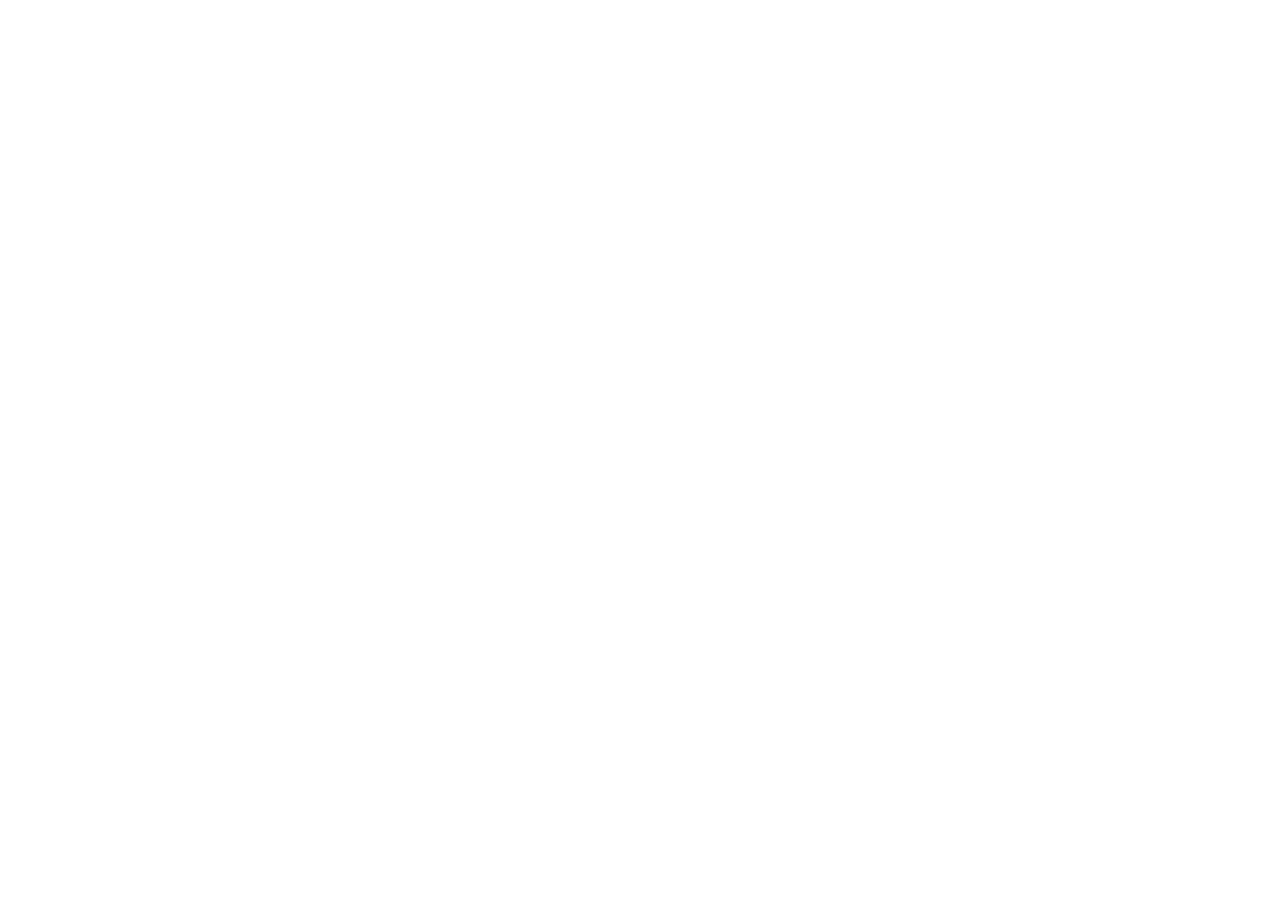
==== home.html @ 10954f7a "first commit" ====
<!DOCTYPE html>
<html lang="en">
  <head>
    <meta charset="UTF-8" />
    <meta http-equiv="X-UA-Compatible" content="IE=edge" />
    <meta name="viewport" content="width=device-width, initial-scale=1.0" />
    <title>Document</title>
  </head>
  <body></body>
</html>
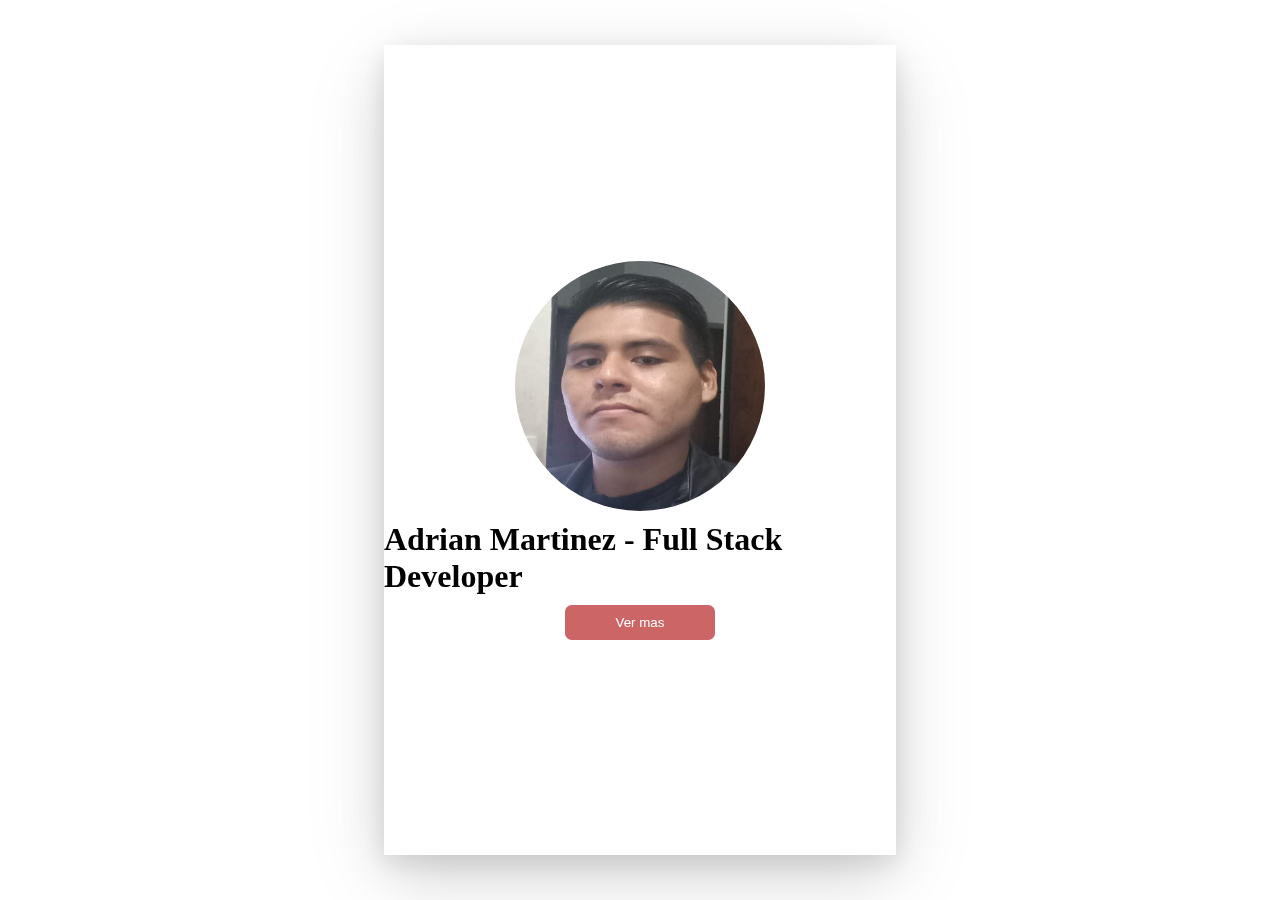
==== commit d1fa7855: "functions and css" ====
--- a/home.html
+++ b/home.html
@@ -1,10 +1,26 @@
 <!DOCTYPE html>
-<html lang="en">
-  <head>
+<html lang="es">
     <meta charset="UTF-8" />
     <meta http-equiv="X-UA-Compatible" content="IE=edge" />
     <meta name="viewport" content="width=device-width, initial-scale=1.0" />
-    <title>Document</title>
+    <link rel="stylesheet" href="css/style.css" type="text/css" >
+    <title>CV</title>
   </head>
-  <body></body>
+  <body>
+    <div class="cv" id="cv">
+        <div class="face front">
+            <img class="perfil" src="images/perfil.jpg" alt="perfil">
+            <div class="titulo">
+                <h1>Adrian Martinez - Full Stack Developer</h1>
+            </div>
+            <button class="open" onclick="rotate()">Ver mas</button>
+        </div>
+        <div class="face back">       
+         
+                hola
+   
+        </div>
+    </div>
+    <script src="script/script.js"></script>
+  </body>
 </html>
--- a/css/style.css
+++ b/css/style.css
@@ -0,0 +1,57 @@
+* {
+  padding: 0;
+  margin: 0;
+}
+body {
+  width: 100%;
+  height: 100vh;
+  display: flex;
+  justify-content: center;
+  align-items: center;
+}
+.cv {
+  width: 40%;
+  height: 90vh;
+  display: flex;
+  align-items: center;
+  justify-content: center;
+  position: relative;
+  transform-style: preserve-3d;
+  box-shadow: rgba(17, 17, 26, 0.1) 0px 8px 24px,
+    rgba(17, 17, 26, 0.1) 0px 16px 56px, rgba(17, 17, 26, 0.1) 0px 24px 80px;
+  transition: 1s ease-in-out;
+}
+.face {
+  position: absolute;
+  display: flex;
+  justify-content: center;
+  align-items: center;
+  flex-direction: column;
+  backface-visibility: hidden;
+  transition: 0.5s;
+  overflow: hidden;
+  transform-style: preserve-3d;
+  transition: 2s ease-in-out;
+}
+
+.face.back {
+  transform: perspective(600px) rotateY(180deg);
+}
+
+.perfil {
+  border-radius: 50%;
+  width: 250px;
+  height: 250px;
+}
+.titulo {
+  margin: 10px 0px;
+}
+.open {
+  padding: 10px;
+  border-radius: 0.5em;
+  border: none;
+  background-color: #c66;
+  color: #fff;
+  cursor: pointer;
+  width: 150px;
+}
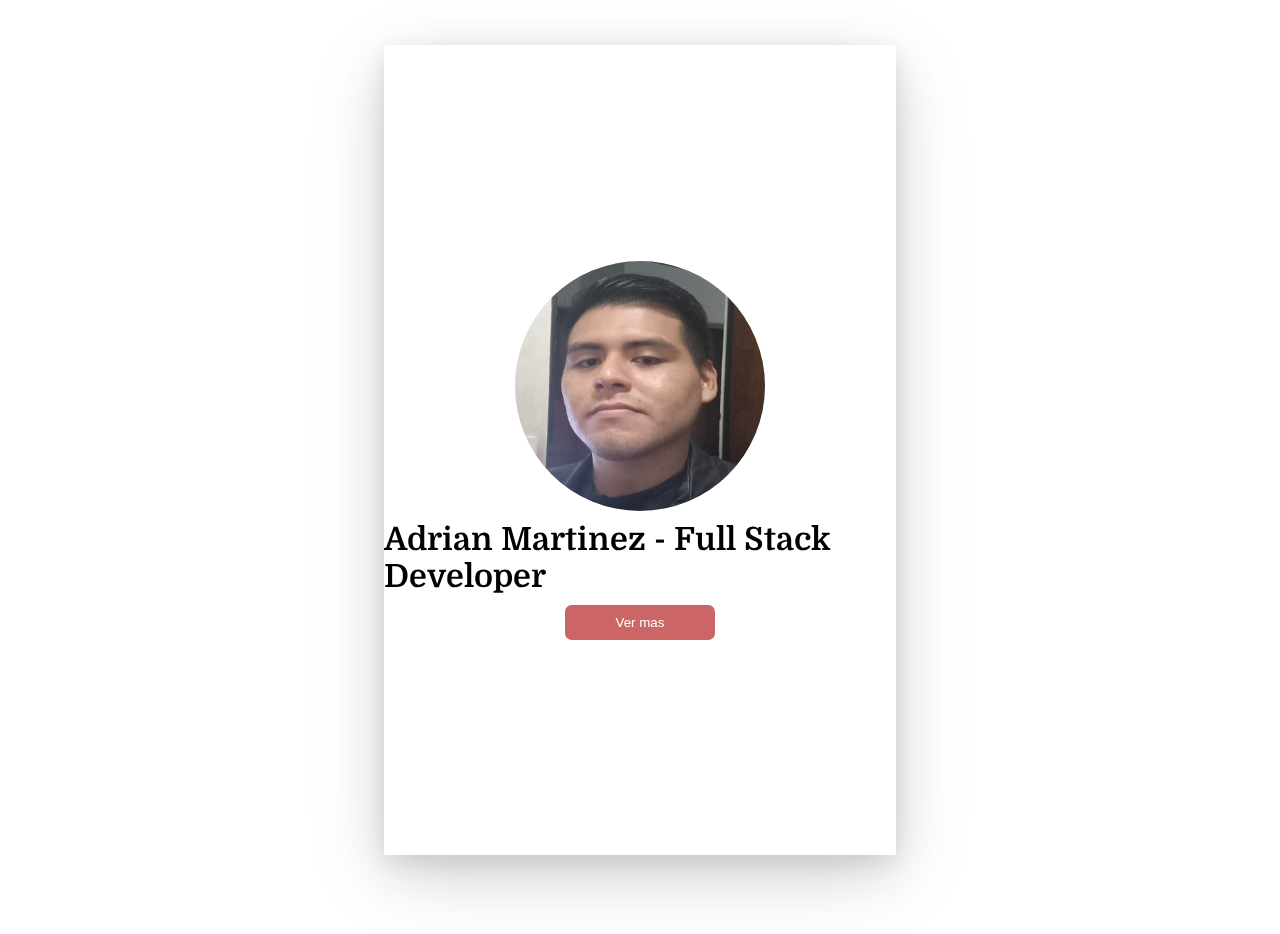
==== commit d584d557: "last changes" ====
--- a/home.html
+++ b/home.html
@@ -1,26 +1,137 @@
 <!DOCTYPE html>
 <html lang="es">
+  <head>
     <meta charset="UTF-8" />
     <meta http-equiv="X-UA-Compatible" content="IE=edge" />
     <meta name="viewport" content="width=device-width, initial-scale=1.0" />
-    <link rel="stylesheet" href="css/style.css" type="text/css" >
+    <link rel="stylesheet" href="css/style.css" type="text/css" />
+    <link
+      rel="stylesheet"
+      href="https://cdnjs.cloudflare.com/ajax/libs/font-awesome/4.7.0/css/font-awesome.min.css"
+    />
     <title>CV</title>
   </head>
   <body>
     <div class="cv" id="cv">
-        <div class="face front">
-            <img class="perfil" src="images/perfil.jpg" alt="perfil">
-            <div class="titulo">
-                <h1>Adrian Martinez - Full Stack Developer</h1>
+      <div class="face-front front">
+        <img class="perfil" src="images/perfil.jpg" alt="perfil" />
+        <div class="titulo">
+          <h1>Adrian Martinez - Full Stack Developer</h1>
+        </div>
+        <button class="open" onclick="rotate()">Ver mas</button>
+      </div>
+      <div class="face-back back">
+        <div class="content">
+          <div class="left-side">
+            <div class="cv-image">
+              <img class="perfil" src="images/perfil.jpg" />
             </div>
-            <button class="open" onclick="rotate()">Ver mas</button>
+            <div class="contacts">
+              <ul>
+                <li><i class="fa fa-whatsapp"></i>+5493874515979</li>
+                <li>
+                  <i class="fa fa-linkedin"></i
+                  ><a href="mailto:adrian_mart@hotmail.com.ar">Correo</a>
+                </li>
+                <li>
+                  <i class="fa fa-github"></i
+                  ><a href="https://github.com/adrian411997">GitHub</a>
+                </li>
+                <li>
+                  <i class="fa fa-envelope"></i
+                  ><a href="https://www.linkedin.com/in/adrian-martinez1997/"
+                    >LinkedIn</a
+                  >
+                </li>
+              </ul>
+            </div>
+            <div class="who"><h3>¿Quien soy?</h3></div>
+            <div class="parrafo">
+              <p>
+                Soy un desarrollador full stack con 2 años de preparacion y
+                trabajos que busca desafios constantes para superarse y ganarse
+                la vida con ello.
+              </p>
+            </div>
+            <div class="tools">
+              <div class="who"><h3>Herramientas</h3></div>
+              <ul>
+                <li>Javascript</li>
+                <li>React.js</li>
+                <li>Node Js</li>
+                <li>CSS3</li>
+                <li>HTML5</li>
+                <li>PostgreSQL</li>
+                <li>Vue.js</li>
+              </ul>
+            </div>
+            <div class="languages">
+              <div class="who"><h3>Idiomas</h3></div>
+              <li>Ingles</li>
+              <li>Español</li>
+            </div>
+          </div>
+          <div class="right-side">
+            <div class="content">
+              <div class="name">
+                <h1>Adrian Martinez</h1>
+                <p>Desarrollador Full Stack</p>
+              </div>
+              <div class="laboral-experience">
+                <div class="title">
+                  <h1>Experiencia laboral</h1>
+                </div>
+                <div class="work">
+                  <h2>Soy Henry</h2>
+                  <p>(Contrato de formación, 2022)</p>
+                  <ul>
+                    <li>Realizacion de paginas y aplicaciones webs</li>
+                    <li>Uso de herramientas tecnologicas y buenas practicas</li>
+                    <li>Lider de proyectos</li>
+                    <li>Testeo de componentes</li>
+                    <li>Diseño de interfaces</li>
+                  </ul>
+                </div>
+                <div class="work">
+                  <h2>NextU</h2>
+                  <p>(Contrato de formación, 2020-2022)</p>
+                  <ul>
+                    <li>Realizacion de paginas y aplicaciones webs</li>
+                    <li>Uso de herramientas tecnologicas y buenas practicas</li>
+                    <li>Supervisado por profesionales del sector</li>
+                    <li>Testeo de componentes</li>
+                  </ul>
+                </div>
+              </div>
+              <div class="education">
+                <div class="title">
+                  <h2>Educacion</h2>
+                </div>
+                <div class="henry">
+                  <h3>Desarrollador Full Stack</h3>
+                  <p>Soy Henry Bootcamp, 2022</p>
+                </div>
+                <div>
+                  <div class="NextU">
+                    <h3>Programador Web</h3>
+                    <p>NextU, 2021</p>
+                  </div>
+                </div>
+                <div>
+                  <div class="incluyeme">
+                    <h3>Desarrollador Full Stack Avanzado</h3>
+                    <p>Incluyeme.com, 2022</p>
+                  </div>
+                </div>
+              </div>
+            </div>
+          </div>
         </div>
-        <div class="face back">       
-         
-                hola
-   
-        </div>
+        <button class="comeback" onclick="toOriginal()"">
+          <i class="fa fa-arrow-circle-left" aria-hidden="true"></i>
+        </button>
+      </div>
     </div>
-    <script src="script/script.js"></script>
+    <script src="script/script.js" "></script>
   </body>
 </html>
--- a/css/style.css
+++ b/css/style.css
@@ -1,14 +1,29 @@
+/*--------------------------------------------------------------
+# Sacamos los espacios nativos
+--------------------------------------------------------------*/
 * {
   padding: 0;
   margin: 0;
 }
+@font-face {
+  font-family: "domine";
+  src: url("../fonts/domine.ttf");
+}
+
+/*--------------------------------------------------------------
+# Seteamos las fuentes
+--------------------------------------------------------------*/
 body {
   width: 100%;
   height: 100vh;
   display: flex;
   justify-content: center;
   align-items: center;
+  font-family: "domine";
 }
+/*--------------------------------------------------------------
+# Contenedor
+--------------------------------------------------------------*/
 .cv {
   width: 40%;
   height: 90vh;
@@ -21,7 +36,10 @@
     rgba(17, 17, 26, 0.1) 0px 16px 56px, rgba(17, 17, 26, 0.1) 0px 24px 80px;
   transition: 1s ease-in-out;
 }
-.face {
+/*--------------------------------------------------------------
+# parte de frente
+--------------------------------------------------------------*/
+.face-front {
   position: absolute;
   display: flex;
   justify-content: center;
@@ -33,8 +51,19 @@
   transform-style: preserve-3d;
   transition: 2s ease-in-out;
 }
-
-.face.back {
+/*--------------------------------------------------------------
+# Parte de atras
+--------------------------------------------------------------*/
+.face-back {
+  position: relative;
+  display: flex;
+  backface-visibility: hidden;
+  transition: 0.5s;
+  overflow: hidden;
+  transform-style: preserve-3d;
+  transition: 2s ease-in-out;
+}
+.face-back.back {
   transform: perspective(600px) rotateY(180deg);
 }
 
@@ -55,3 +84,102 @@
   cursor: pointer;
   width: 150px;
 }
+.content {
+  display: flex;
+}
+.left-side {
+  display: flex;
+  justify-content: flex-start;
+  flex-direction: column;
+  width: 30%;
+  height: 86vh;
+  padding: 20px 20px;
+  background-color: rgb(175, 156, 144);
+  color: white;
+}
+i {
+  margin-right: 10px;
+}
+.contacts {
+  margin-top: 20px;
+}
+.contacts ul li {
+  margin: 10px 0px;
+  list-style: none;
+}
+a {
+  text-decoration: none;
+  color: white;
+}
+a:hover {
+  color: blue;
+}
+.who {
+  border-bottom: 2px solid white;
+  padding: 5px 0px;
+}
+.parrafo p {
+  margin: 10px 0px;
+  line-height: 1.5;
+}
+.tools ul li {
+  margin: 7px 0px;
+  list-style-position: inside;
+  list-style-type: "✓";
+}
+
+.tools ul {
+  display: flex;
+  flex-wrap: wrap;
+}
+.tools ul > li {
+  width: 50%;
+}
+.languages li {
+  padding-top: 10px;
+}
+.right-side {
+  position: relative;
+  width: 70%;
+  padding: 10px 15px;
+}
+.right-side .content {
+  display: flex;
+  flex-direction: column;
+}
+.cv-image {
+  overflow: hidden;
+}
+.name {
+  margin: 10px 0px;
+}
+.laboral-experience {
+  padding: 10px 0px;
+}
+.work {
+  padding: 10px 0px;
+}
+.work ul li {
+  list-style-position: inside;
+  margin-left: 20px;
+  padding: 8px 0px;
+}
+.title {
+  border-bottom: 2px solid black;
+  padding: 5px 0px;
+}
+.henry,
+.NextU,
+.incluyeme {
+  padding: 10px 0px;
+}
+.comeback {
+  position: absolute;
+  padding-left: 5px;
+  padding-bottom: 5px;
+  padding-top: 5px;
+  top: 0px;
+  left: 0px;
+  border: none;
+  cursor: pointer;
+}
